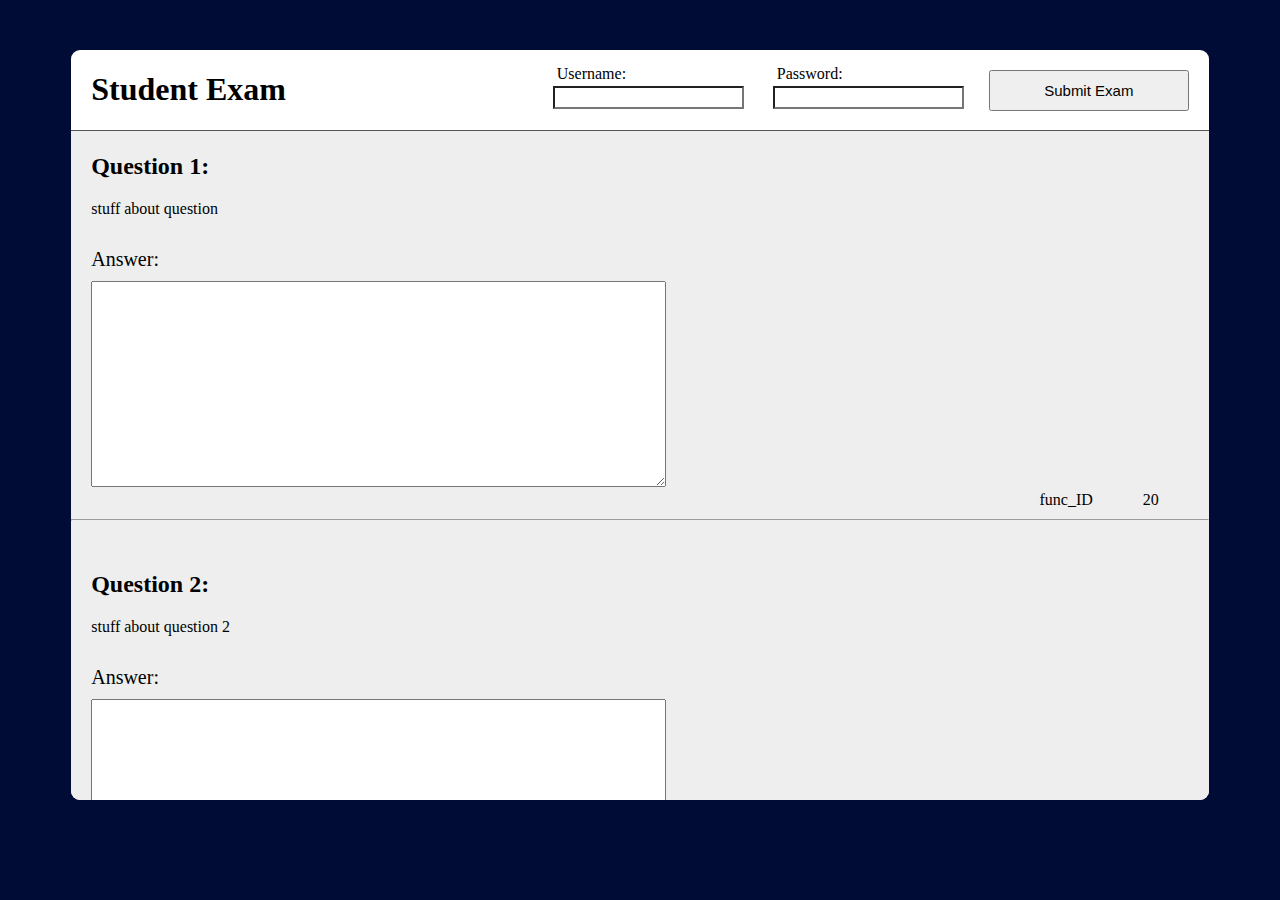
==== studentTake.html @ fc940810 "Initial work on exam submit, need testing." ====
<!DOCTYPE html>
<html>
  <head>
    <meta charset="UTF-8">
    <title>CS 490 Project</title>
    <link rel="stylesheet" type="text/css" href="style.css">
  </head>
  <body>
    <div id="main" >
      <div>
        <h1 class="ExamTitle">Student Exam</h1>
        <button id="ExamDone" onclick="SubmitFinishedExam()">Submit Exam</button>
        <div style="width:200px;float:right; ">
            <div style="margin-left:8px ; margin-top:15px; margin-bottom:3px;">Password:</div>
            <input id="pass" class="select"></input>
        </div>
        <div style="width:200px;float:right; margin-right: 20px; margin-bottom:5px;">
            <div style="margin-left: 8px; margin-top:15px; margin-bottom:3px;">Username:</div>
            <input id="user" class="select"></input>
        </div>
      </div>
      <div id="exam" class="workArea scroll">

        <!--
        <div class="questionWritten">
          <div>
            <h2 class="questionTitle">Question 1:</h2>
          </div>
          <div class="questionText">
              Lorem ipsum dolor sit amet, consectetur adipiscing elit. Phasellus ac lorem gravida, congue mi at, venenatis sem. Cras efficitur purus magna, ut sodales ipsum scelerisque non. Duis condimentum eros turpis, ac dapibus urna vehicula vel. Aenean bibendum leo mauris, vel tincidunt orci gravida nec. Sed ut massa semper, imperdiet sem ut, vehicula lectus. Aliquam elementum fermentum purus a dictum. Phasellus euismod enim sed tortor imperdiet semper. Aenean ut commodo leo. Vivamus efficitur scelerisque lacus sed luctus. Ut facilisis nibh magna, eu ultricies leo vehicula sed.
          </div>
          <div class="ans">Answer:</div>
          <textarea onkeydown="return stopTab(event);"></textarea>
          <div style="float:right; padding-top:220px;padding-right:50px">50 Points</div>
          <div style="float:right; padding-top:220px;padding-right:50px">Func_ID</div>
          <hr>
        </div>
      -->



      </div>
    </div>
    <script src="script.js"></script>
  </body>

</html>
---- style.css ----
body{
  background-color:#000c35;
  /*background-image:url("actualnjit.jpg");
	background-size:     cover;
	background-repeat:   no-repeat;*/
}

img{
	width: 60%;
	height: 60%;
	padding-bottom:10px;
	padding-top:10px;
}

#login{
  margin: 0 auto;
  width: 100%;
}
#button{
  margin-top:35px;
  height:40px;
  background-color: crimson;
  border: none;
  color: white;
  text-align: center;
  text-decoration: none;
  display: inline-block;
  font-size: 16px;
  cursor: pointer;
  border-radius:9px;
}

#main{
  margin: 50px auto;
  width: 90%;
  height: 750px;/*44vw;*/
  background: white;
  border-radius:9px;
  display:block;
  overflow: hidden;
}

#leftpannel{
  width:50%;
  height:100%;
  background: white;
  float:left;
}

.leftdiv{
  width:50%;
  float:left;
}

#rightpannel{
  width:50%;
  height:100%;
  background: white;
  float:right;

}

.container{
  text-align:center;
  padding:50px;
  padding-top:20px;
  padding-bottom:30px;
  margin: 0 auto;
  width: 20%;
  border-radius:9px;
  background-color:#F1F1F1;
  margin-top: 100px;
}

.formbox{
  overflow: hidden;
  height:50%;

}

.questiontext{
  overflow-y: scroll;
  height:200px;
  width:100%;
}

.inputtext{
  height:250px;
  width:99%;
}

.paddtop{
  margin-top: 15px;
}

.left{
  text-align:left;
}

.pannel{
  margin:2% 2%;
}

.set{
  padding:5px 0 5px 0;
  float: left;
  width: 33.3%;
  margin-bottom: 5px;
  height: 80%;
}

.title{
  text-align:center;
  padding-bottom:0px;
  margin: 0 auto;
  width: 100%;

}

.selectheading{
  margin-top: 15px;
  width: 100% !important;
  margin-bottom: 2px;
}

.select{
  padding-left:5px;
  width: 35%;
  height: 25%;
  text-size:50px;
  margin-bottom:5px;
}

input.select{
  background-color:white;
  width:90%;
  padding-left:auto;
  padding-right:auto;
}

form{
  margin: 0 auto;
  text-align:left;
}

label{
  margin: 0 auto;
  margin-bottom: 0px;
  display: block;
  width: 100%;
}

.labeltitle{
  margin-top: 15px;
  margin-left: 5px;
  display:block;
}

.fill{
  width: 100%;
	padding: 4px 10px;
	margin: 8px 0;
	display: inline-block;
	border: 1px solid #ccc;
	border-radius: 4px;
  box-sizing: border-box;
}

#result,#result1{
	text-align:left;
}

#footer {
  position: fixed;
  bottom: 0;
  width: 100%;
	color: white;
	padding: 7px 0px;
}

input,button{
  margin: 0 auto;
  display: block;
  width: 100%;
  line-height:35px;
	font-size:15px;
}

.rightdiv{
  width:50%;
  float: right;
}

.confirm{
  width:100%;
  height:10%;
  float:right;
}

.scroll{
  height:450px;
  background-color: #AAA;
  overflow-y: scroll;
  overflow-x:hidden;
  padding: none;
  outline: solid;
  outline-width: thin;
  outline-color: #555;

}

.optionsrowitem{
 /* width:30%;*/
  height:100%;
  display: inline-block;
  float:left;
}

.searchcontainer{
  width:100%;
  height:25px;

}

.rowitem{
  display:box;
  float:left;
  margin-right: 5px;
}

.optionsrowitem > .select{
  height:17px;
  width: 100px;
  float:left;
}

.questionPreview{

  width:100%;
  background-color: #CCC;
  margin: none;
  outline-style: solid;
  outline-width: thin;
  outline-color: black;
  padding-bottom: 5px;
}

.questionPreviewTitle{
  margin-left: 5px;
  padding-top: 10px;
  font-size: 20px;
  width: 100%;
}

.questionPreviewText{
  margin-left: 5px;
  padding-top: 5px;
  font-size: 14px;
  width: 100%;
}

.questionPreviewButton{

}

.questionPreviewDifficulty{
  font-size: 17px;
  padding-left: 5px;
  margin-right: 1px;
  width: 20%;
  float:left;
}

.questionPreviewContainer{
  height:100%;
  width:100%;
}

.questionPreviewHandler{
  width: 100%;
  height:50px;
  text-align: left;
}

.smallHeading{
  font-size:17px;
}

.flexContainer{
  display: flex;
  flex-wrap: nowrap;
  margin: 0 50px 0 50px;
}

.box{
  width:50%;
}

.questionPreviewButton.down{
  background-color:#AAA;
}

.questionPreviewButton.up{
  background-color:rgb(221,221,221);
}

.ExamTitle{
  padding-left:20px;
  width:200px;
  float:left;
}

.workArea{
  width:100%;
  overflow: scroll;
  background: #EEE;
  height: 685px;
}

.questionWritten{
  padding-top:2px;
  padding-bottom:20px;
}

.questionTitle{
  margin-left:20px;
}

.questionText{
  width:95%;
  padding: auto;
  margin-left:20px;
  margin-top:15px;
}

.questionHeading{
  margin-left:20px;
}

.ans{
  margin-top:30px;
  font-size: 20px;
  margin-left: 20px;
}

.questionWritten > textarea{
  margin-top:10px;
  margin-left:20px;
  margin-bottom:20px;
  width:50%;
  padding: auto;
  height:200px;

}

#ExamDone{
  width:200px;
  float:right;
  margin: 20px;
}

.tittleContainer{
  width:500px;
}

/*
input{
  display: block;
  margin: 0 auto;
  margin-top: 10px;
}
*/
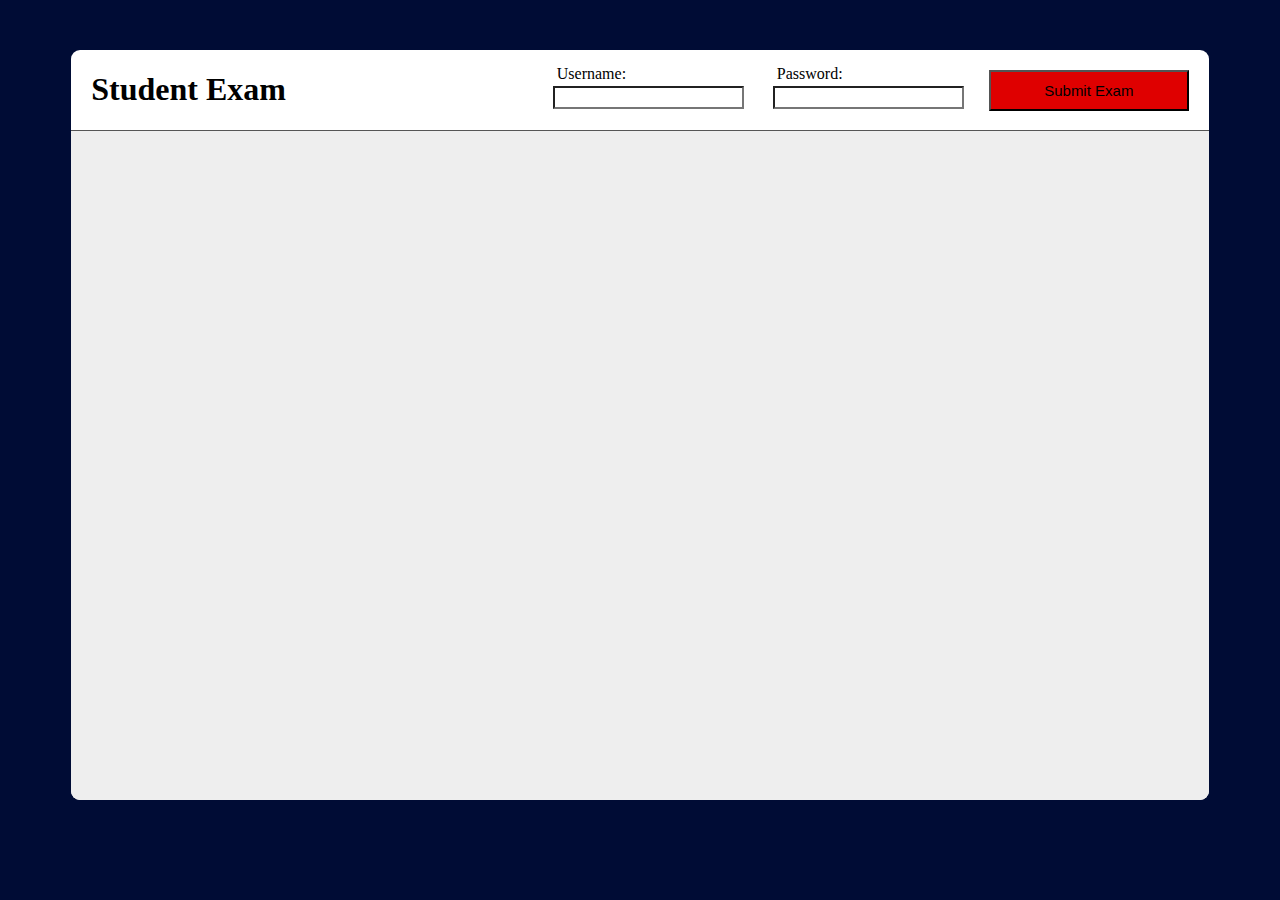
==== commit 8c94542d: "Saturday, 4:00 call" ====
--- a/studentTake.html
+++ b/studentTake.html
@@ -9,7 +9,7 @@
     <div id="main" >
       <div>
         <h1 class="ExamTitle">Student Exam</h1>
-        <button id="ExamDone" onclick="SubmitFinishedExam()">Submit Exam</button>
+        <button style="background:#df0000" id="ExamDone" onclick="SubmitFinishedExam()">Submit Exam</button>
         <div style="width:200px;float:right; ">
             <div style="margin-left:8px ; margin-top:15px; margin-bottom:3px;">Password:</div>
             <input id="pass" class="select"></input>
--- a/style.css
+++ b/style.css
@@ -10,6 +10,10 @@
 	height: 60%;
 	padding-bottom:10px;
 	padding-top:10px;
+}
+
+textarea{
+  resize: none;
 }
 
 #login{
@@ -40,7 +44,7 @@
   overflow: hidden;
 }
 
-#leftpannel{
+#leftpannel,.leftpannel{
   width:50%;
   height:100%;
   background: white;
@@ -52,7 +56,7 @@
   float:left;
 }
 
-#rightpannel{
+#rightpannel, .rightpannel{
   width:50%;
   height:100%;
   background: white;
@@ -206,8 +210,13 @@
   outline: solid;
   outline-width: thin;
   outline-color: #555;
-
-}
+}
+
+.scroll.review{
+  height:525px;
+}
+
+
 
 .optionsrowitem{
  /* width:30%;*/
@@ -306,7 +315,7 @@
 
 .ExamTitle{
   padding-left:20px;
-  width:200px;
+  width:300px;
   float:left;
 }
 
@@ -343,6 +352,15 @@
   margin-left: 20px;
 }
 
+.studentAns{
+  margin-top:10px;
+  margin-left:20px;
+  border-style: solid;
+  border-width: 1px;
+  background: #FFF;
+  border-color: #999;
+}
+
 .questionWritten > textarea{
   margin-top:10px;
   margin-left:20px;
@@ -363,6 +381,16 @@
   width:500px;
 }
 
+.answerDisplay{
+  margin-top:10px;
+  margin-left:20px;
+  margin-bottom:20px;
+  width:100%;
+
+}
+
+
+
 /*
 input{
   display: block;
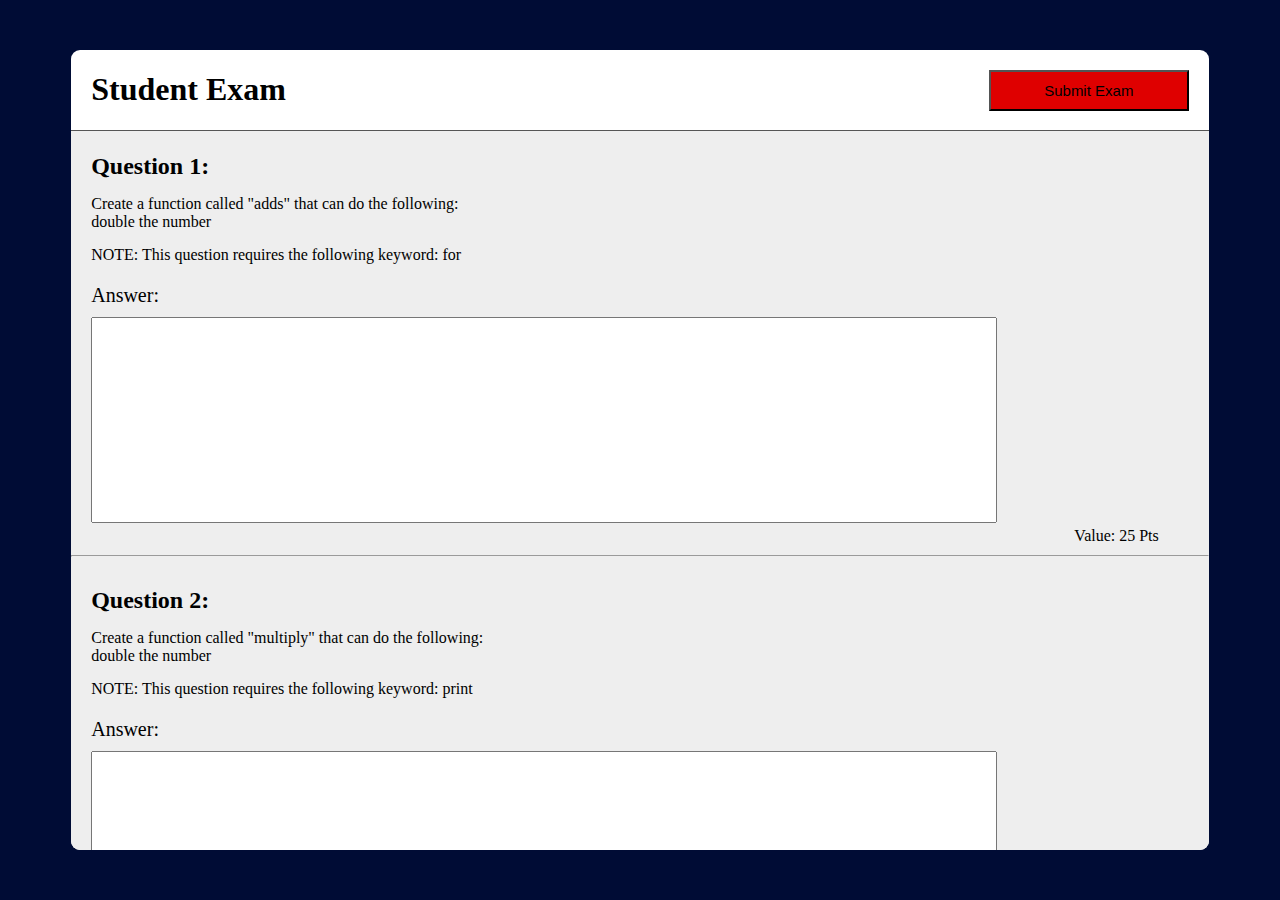
==== commit 02299fa3: "Work on comments, debug json used" ====
--- a/studentTake.html
+++ b/studentTake.html
@@ -10,16 +10,16 @@
       <div>
         <h1 class="ExamTitle">Student Exam</h1>
         <button style="background:#df0000" id="ExamDone" onclick="SubmitFinishedExam()">Submit Exam</button>
-        <div style="width:200px;float:right; ">
+       <!-- <div style="width:200px;float:right; ">
             <div style="margin-left:8px ; margin-top:15px; margin-bottom:3px;">Password:</div>
-            <input id="pass" class="select"></input>
+            <input type="password" id="pass" class="select"></input>
         </div>
         <div style="width:200px;float:right; margin-right: 20px; margin-bottom:5px;">
             <div style="margin-left: 8px; margin-top:15px; margin-bottom:3px;">Username:</div>
             <input id="user" class="select"></input>
-        </div>
+        </div>-->
       </div>
-      <div id="exam" class="workArea scroll">
+      <div id="exam" style="height:720px" class="workArea scroll">
 
         <!--
         <div class="questionWritten">
--- a/style.css
+++ b/style.css
@@ -24,20 +24,21 @@
   margin-top:35px;
   height:40px;
   background-color: crimson;
-  border: none;
+  border: solid;
+/*	border-color: gold;*/
   color: white;
   text-align: center;
   text-decoration: none;
   display: inline-block;
   font-size: 16px;
   cursor: pointer;
-  border-radius:9px;
+  border-radius:5px;
 }
 
 #main{
   margin: 50px auto;
   width: 90%;
-  height: 750px;/*44vw;*/
+  height: 800px;/*44vw;*/
   background: white;
   border-radius:9px;
   display:block;
@@ -55,6 +56,23 @@
   width:50%;
   float:left;
 }
+
+.rightdiv{
+  width:50%;
+  float: right;
+}
+
+.leftdivsmall{
+  width:50%;
+  float:left;
+}
+
+.rightdivsmall{
+  width:40%;
+  float:right;
+	margin-right:20px;
+}
+
 
 #rightpannel, .rightpannel{
   width:50%;
@@ -190,9 +208,10 @@
 	font-size:15px;
 }
 
-.rightdiv{
-  width:50%;
-  float: right;
+.ButtonContainer{
+	width:50%;
+	float:right;
+
 }
 
 .confirm{
@@ -212,6 +231,17 @@
   outline-color: #555;
 }
 
+.scrollSmall{
+  height:220px;
+  background-color: #FFF;
+  overflow-y: scroll;
+  overflow-x:hidden;
+  padding: none;
+  outline: solid;
+  outline: none;
+	margin-bottom:10px;
+}
+
 .scroll.review{
   height:525px;
 }
@@ -268,13 +298,9 @@
   width: 100%;
 }
 
-.questionPreviewButton{
-
-}
-
 .questionPreviewDifficulty{
   font-size: 17px;
-  padding-left: 5px;
+  padding-left: 0px;
   margin-right: 1px;
   width: 20%;
   float:left;
@@ -292,7 +318,11 @@
 }
 
 .smallHeading{
-  font-size:17px;
+  font-size:16px;
+}
+
+.smallerHeading{
+	font-size:14px;
 }
 
 .flexContainer{
@@ -347,9 +377,16 @@
 }
 
 .ans{
-  margin-top:30px;
+  margin-top:20px;
   font-size: 20px;
   margin-left: 20px;
+}
+
+.ans> .comment{
+  margin-top:10px;
+  font-size: 14px;
+  height:18px;
+  width:100%;
 }
 
 .studentAns{
@@ -359,13 +396,14 @@
   border-width: 1px;
   background: #FFF;
   border-color: #999;
+  width:900px;
 }
 
 .questionWritten > textarea{
   margin-top:10px;
   margin-left:20px;
   margin-bottom:20px;
-  width:50%;
+  width:900px;
   padding: auto;
   height:200px;
 
@@ -389,12 +427,42 @@
 
 }
 
-
-
-/*
-input{
-  display: block;
-  margin: 0 auto;
-  margin-top: 10px;
-}
-*/
+.center{
+    display: flex;
+    justify-content: center;
+    width: 100%;
+}
+
+.sad{
+  width:200px;
+  height:200px;
+}
+
+.preview{
+  height:620px;
+  width:100%;
+}
+
+.subTittle{
+	text-align:left;
+}
+
+.case{
+	width:100% !important;
+	height:10px !important;
+	margin-bottom:50px;
+}
+
+#testcases{
+	height:220px;
+}
+
+.feedback{
+	text-align:center;
+	display:inline;
+	float:right;
+	margin-right:15px;
+	/*color:#31c55a;*/
+	color:#e40042;
+}
+
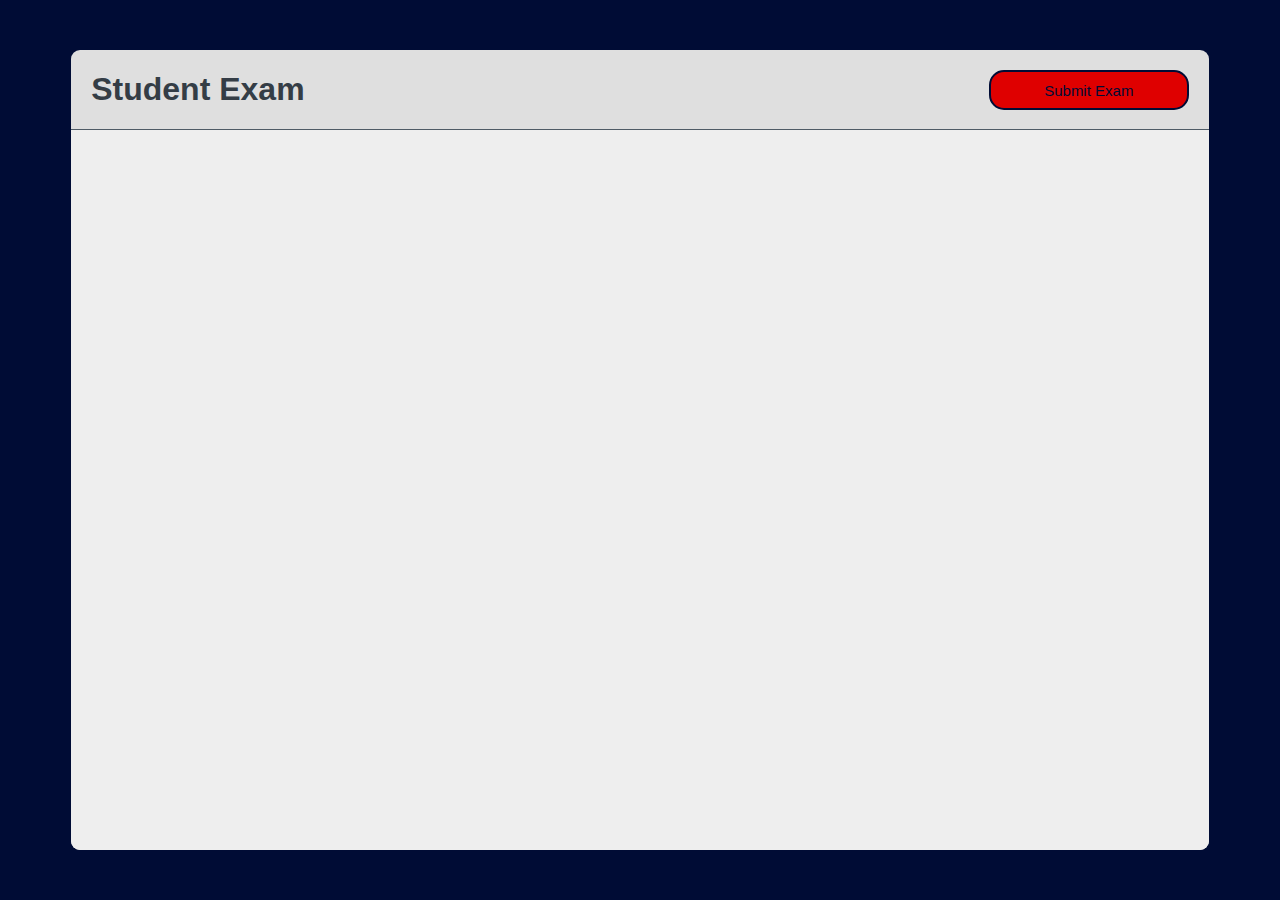
==== commit b5311717: "weird issue with comments" ====
--- a/studentTake.html
+++ b/studentTake.html
@@ -19,7 +19,7 @@
             <input id="user" class="select"></input>
         </div>-->
       </div>
-      <div id="exam" style="height:720px" class="workArea scroll">
+      <div id="examTake" style="height:750px" class="workArea scroll">
 
         <!--
         <div class="questionWritten">
--- a/style.css
+++ b/style.css
@@ -1,5 +1,67 @@
+:root{
+/*
+*/
+--NJITBlue: #000c35;
+--NJITRed: #d3001a;
+--NJITGrey: #cbcbcb;
+--NJITWhite: #FFF;
+--dark1:#343d46;
+--dark2:#4f5b66;
+--med:#65737e;
+--light2:#a7adba;
+--light1:#c0c5ce;
+--w:#DFDFDF;
+
+--FlatBG:#000c35;
+--menuBG:var(--w);
+--darkMenuBG:#000c35;
+	/* Notes:
+	 * Button BG should match menueBG?
+	 *
+	 *
+	 * */
+
+--buttonA:#000c35;
+--buttonBG:var(--menuBG);
+}
+
+/*cofee
+
+:root{
+--dark2:#4b3832;
+--med:#854442;
+--light2:#fff4e6;
+--dark1:#be9b7b;
+--light1:#be9b7b;
+}
+*/
+
+/* Facebook
+:root{
+--dark1:#3b5998;
+--dark2:#8b9dc3;
+--med:#dfe3ee;
+--light2:#f7f7f7;
+--light1:#ffffff;
+--white:#DFDFDF;
+}
+*/
+/*
+:root{
+	--accent:#1db954;
+	--dark2:#121212;
+	--light2:#b3b3b3;
+	--med:#A0A0A0;
+	--dark1:#212121;
+	--light1:#535353;
+}*/
+
+*{
+	font-family: 'Varela Round', sans-serif;
+	color:var(--dark1);
+}
 body{
-  background-color:#000c35;
+  background-color:var(--darkMenuBG);
   /*background-image:url("actualnjit.jpg");
 	background-size:     cover;
 	background-repeat:   no-repeat;*/
@@ -12,34 +74,116 @@
 	padding-top:10px;
 }
 
+pre.padleftSmall{
+	width:80%;
+	background:var(--NJITGrey);
+	margin-left:15px;
+	padding: 5px;
+	border-radius:8px;
+}
+
 textarea{
   resize: none;
+	font-size:20px;
 }
 
 #login{
   margin: 0 auto;
   width: 100%;
 }
-#button{
+button,#button{
   margin-top:35px;
   height:40px;
-  background-color: crimson;
+  background-color: var(--buttonBG);
   border: solid;
-/*	border-color: gold;*/
-  color: white;
+	border-width:2px !important;
+	border-color: var(--buttonA);
+  color: var(--buttonA);
   text-align: center;
   text-decoration: none;
   display: inline-block;
   font-size: 16px;
   cursor: pointer;
-  border-radius:5px;
-}
+  border-radius:15px;
+  transition-duration: 0.4s;
+}
+
+button.btn:hover,#button:hover,.questionPreviewButton.up:hover {
+ 	background-color: var(--buttonA);
+	color: var(--buttonBG);
+	border-color: var(--buttonBG);
+}
+
+.questionPreviewButton.down:hover {
+ 	background-color: var(--buttonBG);
+	color: var(--buttonA);
+	border-color: var(--buttonA);
+}
+
+select[multiple]:focus option:checked {
+	background: var(--NJITBlue) linear-gradient(0deg, var(--NJITBlue) 0%, var(--NJITBlue) 100%);
+	color: red; 
+}
+
+select:active,select:hover{
+	background-color:blue;
+}
+.questionPreviewButton.up{
+ 	background-color: var(--buttonBG);
+	color: var(--buttonA);
+	border-color: var(--buttonA);
+}
+
+.questionPreviewButton.down{
+  background-color: var(--buttonA);
+	color: var(--buttonBG);
+	border-color: var(--buttonBG);
+}
+
+
+/* width */
+::-webkit-scrollbar {
+	width: 5px;
+}
+
+/* Track */
+::-webkit-scrollbar-track {
+	box-shadow: inset 0 0 5px grey; 
+	border-radius: 10px;
+}
+
+/* Handle */
+::-webkit-scrollbar-thumb {
+	background: var(--dark1); 
+	border-radius: 10px;
+}
+
+/* Handle on hover */
+::-webkit-scrollbar-thumb:hover {
+	background: var(--dark2); 
+}
+
+hr{
+	background-color:var(--NJITBlue)!important;
+	height:2px;
+	border-width:0px;
+}
+
+textarea,input,select{
+	background-color: var(--light2) !important;
+	background:#f1f1f1; border-style:solid; 
+}
+
 
 #main{
-  margin: 50px auto;
+	border: solid;
+	border-width:0px;
+	border-color: var(--dark2);
+	background:var(--menuBG);
+	color:var(--dark2);
+	margin: 50px auto;
   width: 90%;
   height: 800px;/*44vw;*/
-  background: white;
   border-radius:9px;
   display:block;
   overflow: hidden;
@@ -48,7 +192,6 @@
 #leftpannel,.leftpannel{
   width:50%;
   height:100%;
-  background: white;
   float:left;
 }
 
@@ -77,12 +220,12 @@
 #rightpannel, .rightpannel{
   width:50%;
   height:100%;
-  background: white;
   float:right;
-
 }
 
 .container{
+/*  border: solid;
+	border-color: #564c41;*/
   text-align:center;
   padding:50px;
   padding-top:20px;
@@ -90,7 +233,7 @@
   margin: 0 auto;
   width: 20%;
   border-radius:9px;
-  background-color:#F1F1F1;
+  background-color:var(--menuBG);
   margin-top: 100px;
 }
 
@@ -156,6 +299,7 @@
 input.select{
   background-color:white;
   width:90%;
+	float:left;
   padding-left:auto;
   padding-right:auto;
 }
@@ -222,18 +366,17 @@
 
 .scroll{
   height:450px;
-  background-color: #AAA;
+  background-color:var(--dark2);
   overflow-y: scroll;
   overflow-x:hidden;
   padding: none;
   outline: solid;
   outline-width: thin;
-  outline-color: #555;
+  outline-color: var(--dark2);
 }
 
 .scrollSmall{
   height:220px;
-  background-color: #FFF;
   overflow-y: scroll;
   overflow-x:hidden;
   padding: none;
@@ -243,7 +386,7 @@
 }
 
 .scroll.review{
-  height:525px;
+  height:675px;
 }
 
 
@@ -271,12 +414,21 @@
   height:17px;
   width: 100px;
   float:left;
+	border-style:soild;
+	border-width:2px;
+	border-color:var(--dark2);
+}
+
+.select{
+	border-style:soild;
+	border-width:2px;
+	border-color:var(--dark2);
 }
 
 .questionPreview{
 
   width:100%;
-  background-color: #CCC;
+  background-color: var(--w);
   margin: none;
   outline-style: solid;
   outline-width: thin;
@@ -335,13 +487,6 @@
   width:50%;
 }
 
-.questionPreviewButton.down{
-  background-color:#AAA;
-}
-
-.questionPreviewButton.up{
-  background-color:rgb(221,221,221);
-}
 
 .ExamTitle{
   padding-left:20px;
@@ -357,6 +502,11 @@
 }
 
 .questionWritten{
+  padding-top:2px;
+  padding-bottom:2px;
+}
+
+.questionWrittenOld{
   padding-top:2px;
   padding-bottom:20px;
 }
@@ -394,7 +544,7 @@
   margin-left:20px;
   border-style: solid;
   border-width: 1px;
-  background: #FFF;
+  background: var(--light1);
   border-color: #999;
   width:900px;
 }
@@ -466,3 +616,23 @@
 	color:#e40042;
 }
 
+.sadText{
+color:var(--light1);margin-top:5px;text-align:center; width:100%;
+}
+
+.teacherText{
+color:var(--dark2);margin-top:5px;text-align:center; width:100%;
+}
+
+.padleft{
+	margin-top:0px !important;
+	padding-left:25px;
+}
+.padleftSmall{
+	padding-left:15px;
+}
+
+.padtop{
+	padding-top:15px;
+	padding-bottom:2px;
+}
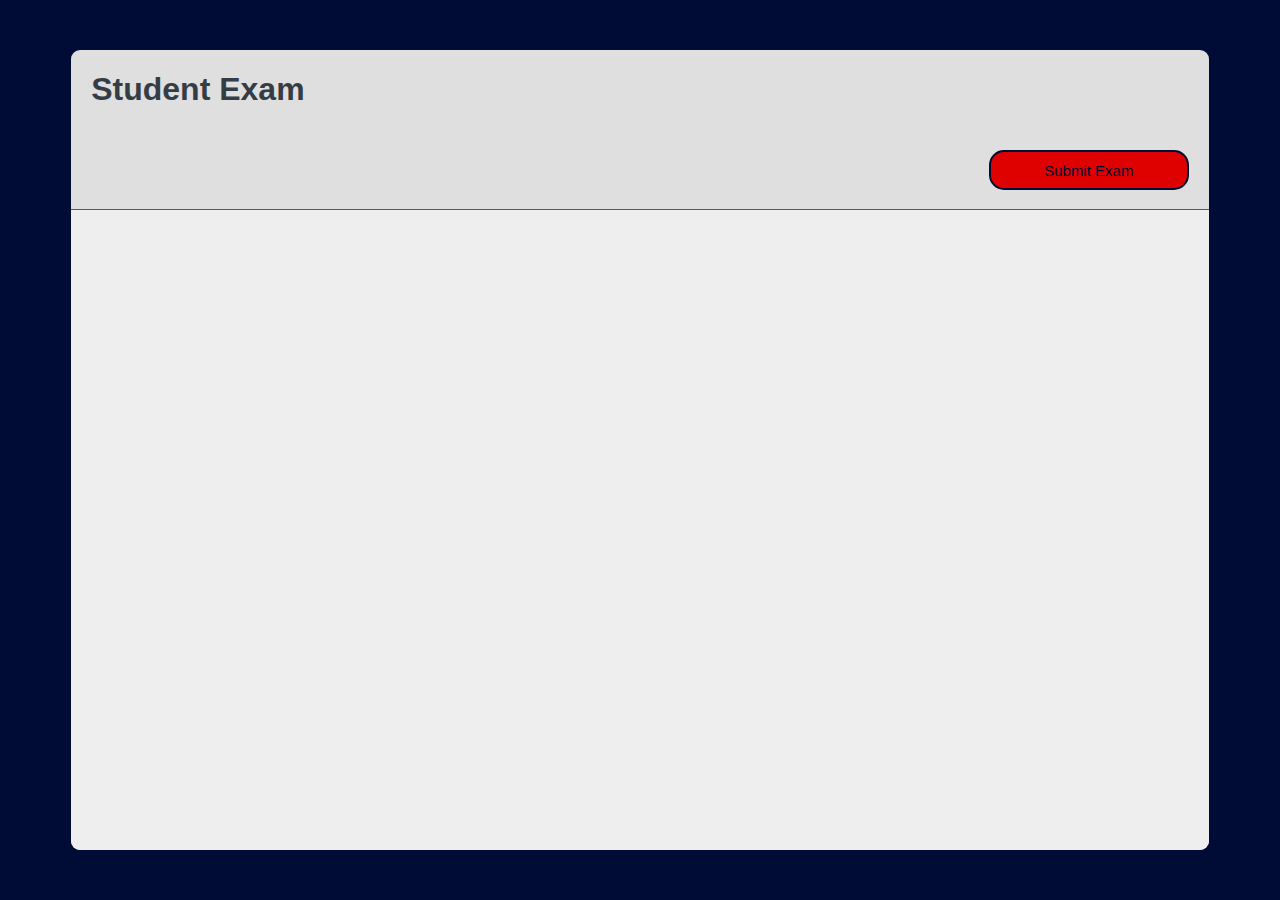
==== commit b774a050: "first commit" ====
--- a/studentTake.html
+++ b/studentTake.html
@@ -8,8 +8,11 @@
   <body>
     <div id="main" >
       <div>
-        <h1 class="ExamTitle">Student Exam</h1>
-        <button style="background:#df0000" id="ExamDone" onclick="SubmitFinishedExam()">Submit Exam</button>
+      	<div style="width:80%;margin-right:0px;float:left">
+        	<h1 class="ExamTitle">Student Exam</h1><br>
+        	<h5 class="" id="feedbackB" style="float:right;color:#31c55a"></h5>
+	</div>
+        <button style="background:#df0000;float:right" id="ExamDone" onclick="SubmitFinishedExam()">Submit Exam</button>
        <!-- <div style="width:200px;float:right; ">
             <div style="margin-left:8px ; margin-top:15px; margin-bottom:3px;">Password:</div>
             <input type="password" id="pass" class="select"></input>
--- a/style.css
+++ b/style.css
@@ -78,6 +78,7 @@
 	width:80%;
 	background:var(--NJITGrey);
 	margin-left:15px;
+	margin-top:5px;
 	padding: 5px;
 	border-radius:8px;
 }
@@ -634,5 +635,14 @@
 
 .padtop{
 	padding-top:15px;
-	padding-bottom:2px;
-}
+	padding-bottom:0px;
+}
+
+.review.scroll{
+	border-radius:25px 0px 0px 25px;
+	outline:none;	
+}
+
+.border{
+	border-style:solid;
+}
